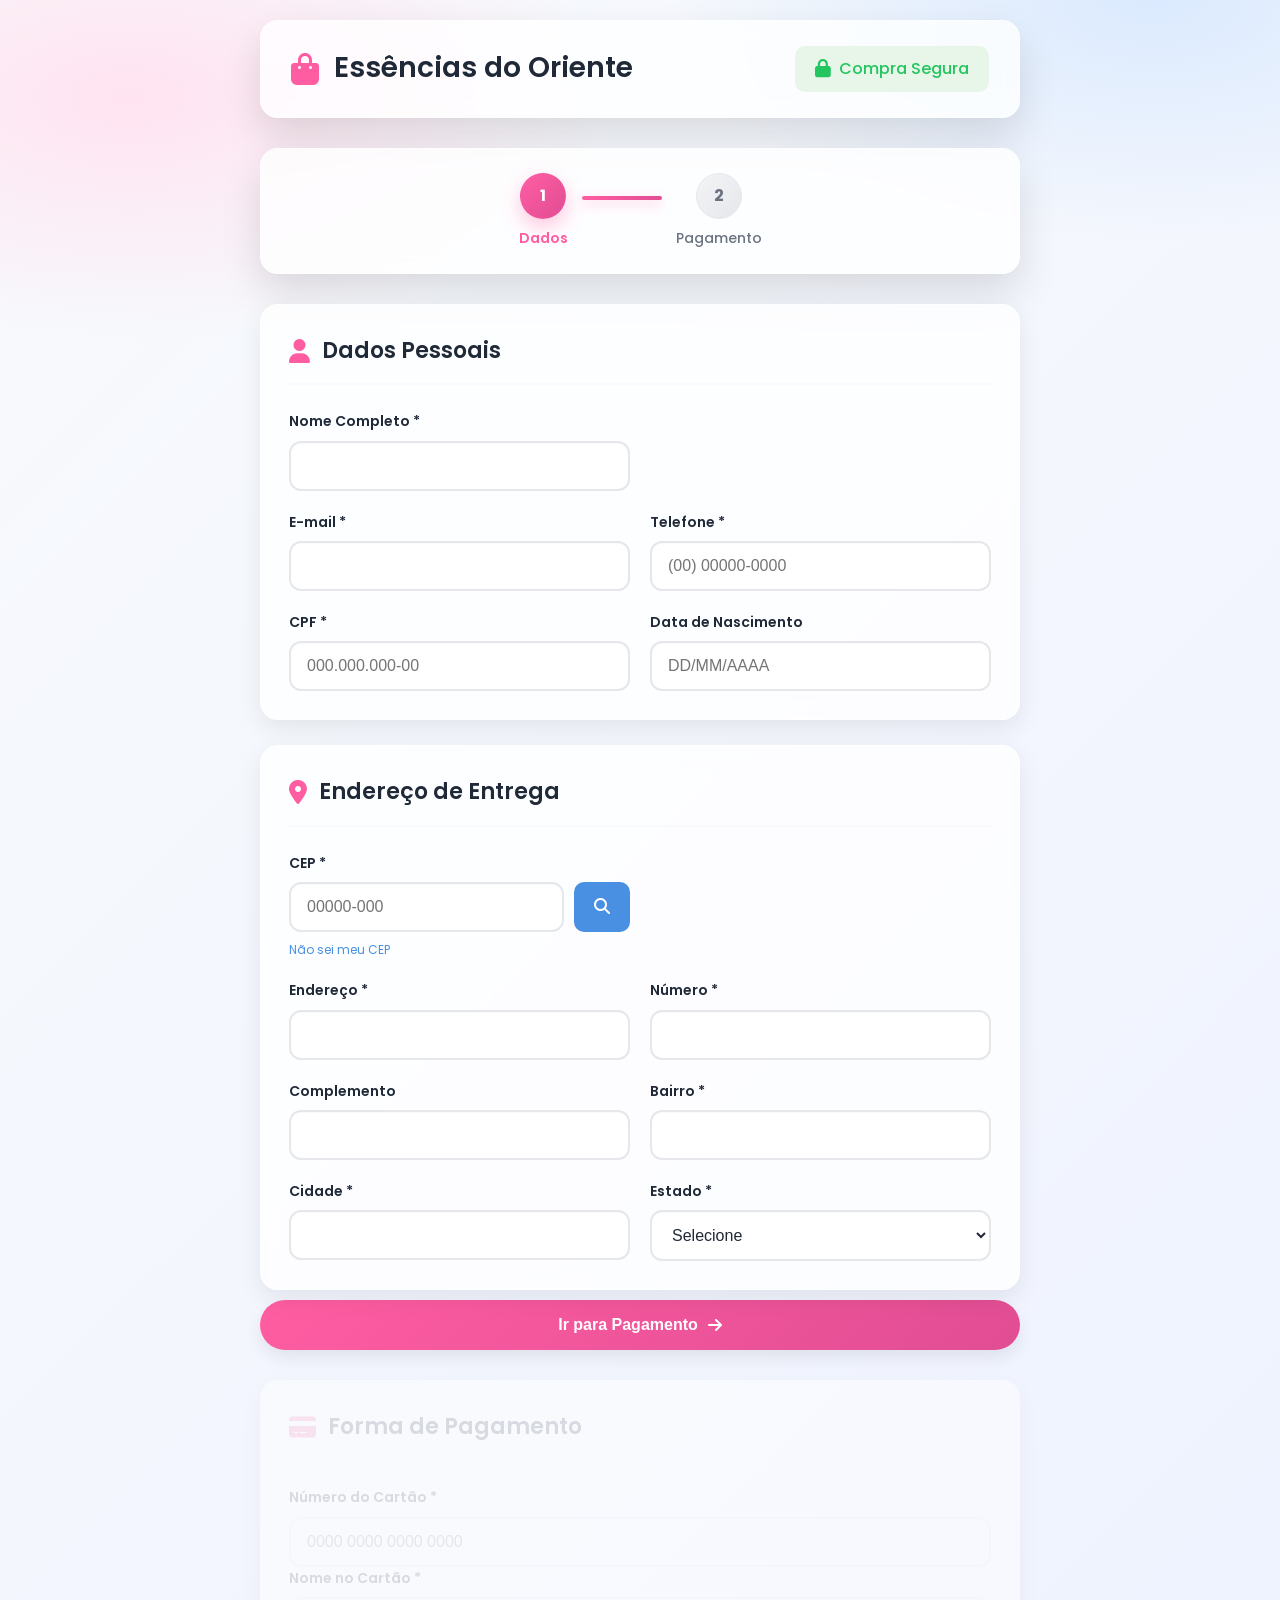
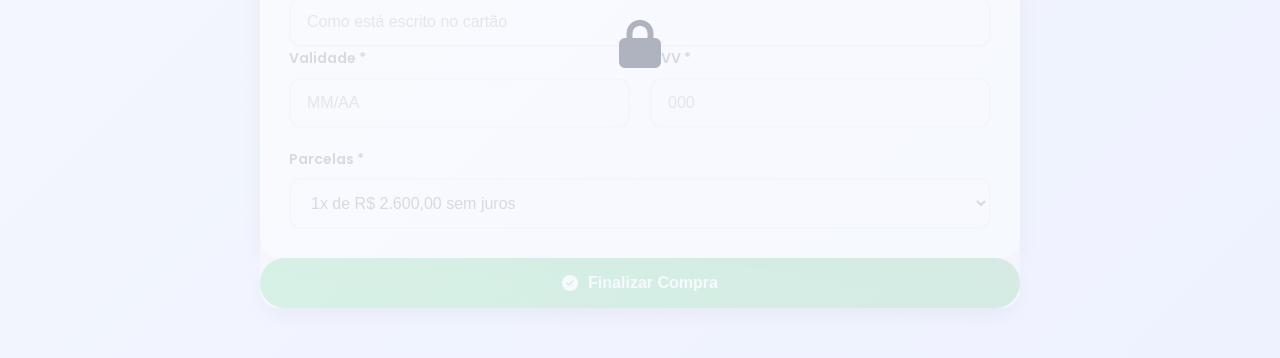
==== index.html @ c05ae168 "Add files via upload" ====
<!DOCTYPE html>
<html lang="pt-BR">
<head>
    <meta charset="UTF-8">
    <meta name="viewport" content="width=device-width, initial-scale=1.0, maximum-scale=1.0, user-scalable=no">
    <title>Checkout - Finalizar Pedido</title>
    <link rel="preconnect" href="https://fonts.googleapis.com">
    <link rel="preconnect" href="https://fonts.gstatic.com" crossorigin>
    <link href="https://fonts.googleapis.com/css2?family=Poppins:wght@400;500;600;700&display=swap" rel="stylesheet">
    <link rel="stylesheet" href="styles.css">
    <link rel="stylesheet" href="https://cdnjs.cloudflare.com/ajax/libs/font-awesome/6.4.0/css/all.min.css">
</head>
<body>
    <div class="container">
        <!-- Header -->
        <header class="checkout-header">
            <div class="logo">
                <i class="fas fa-shopping-bag"></i>
                <h1>Essências do Oriente</h1>
            </div>
            <div class="secure-badge">
                <i class="fas fa-lock"></i>
                <span>Compra Segura</span>
            </div>
        </header>

        <!-- Progress Steps -->
        <div class="progress-steps">
            <div class="step active" data-step="1">
                <div class="step-number">1</div>
                <span>Dados</span>
            </div>
            <div class="step-line"></div>
            <div class="step" data-step="2">
                <div class="step-number">2</div>
                <span>Pagamento</span>
            </div>
        </div>

        <!-- Main Content -->
        <div class="checkout-content-single">
            <!-- Step 1: Dados -->
            <div class="step-content" id="step-1">
                <section class="form-section">
                    <div class="section-header">
                        <i class="fas fa-user"></i>
                        <h2>Dados Pessoais</h2>
                    </div>
                    <form id="personalForm">
                        <div class="form-row">
                            <div class="form-group">
                                <label for="fullName">Nome Completo *</label>
                                <input type="text" id="fullName" name="fullName" required>
                                <span class="error-message"></span>
                            </div>
                        </div>
                        <div class="form-row">
                            <div class="form-group">
                                <label for="email">E-mail *</label>
                                <input type="email" id="email" name="email" required>
                                <span class="error-message"></span>
                            </div>
                            <div class="form-group">
                                <label for="phone">Telefone *</label>
                                <input type="tel" id="phone" name="phone" placeholder="(00) 00000-0000" required>
                                <span class="error-message"></span>
                            </div>
                        </div>
                        <div class="form-row">
                            <div class="form-group">
                                <label for="cpf">CPF *</label>
                                <input type="text" id="cpf" name="cpf" placeholder="000.000.000-00" required>
                                <span class="error-message"></span>
                            </div>
                            <div class="form-group">
                                <label for="birthdate">Data de Nascimento</label>
                                <input type="text" id="birthdate" name="birthdate" placeholder="DD/MM/AAAA" inputmode="numeric" maxlength="10" autocomplete="bday">
                            </div>
                        </div>
                    </form>
                </section>

                <section class="form-section">
                    <div class="section-header">
                        <i class="fas fa-map-marker-alt"></i>
                        <h2>Endereço de Entrega</h2>
                    </div>
                    <form id="addressForm">
                        <div class="form-row">
                            <div class="form-group cep-group">
                                <label for="cep">CEP *</label>
                                <div class="input-with-button">
                                    <input type="text" id="cep" name="cep" placeholder="00000-000" required>
                                    <button type="button" id="searchCep" class="btn-search-cep">
                                        <i class="fas fa-search"></i>
                                    </button>
                                </div>
                                <span class="error-message"></span>
                                <a href="https://buscacepinter.correios.com.br/app/endereco/index.php" target="_blank" class="link-small">Não sei meu CEP</a>
                            </div>
                        </div>
                        <div class="form-row">
                            <div class="form-group flex-3">
                                <label for="street">Endereço *</label>
                                <input type="text" id="street" name="street" required>
                                <span class="error-message"></span>
                            </div>
                            <div class="form-group flex-1">
                                <label for="number">Número *</label>
                                <input type="text" id="number" name="number" required>
                                <span class="error-message"></span>
                            </div>
                        </div>
                        <div class="form-row">
                            <div class="form-group">
                                <label for="complement">Complemento</label>
                                <input type="text" id="complement" name="complement">
                            </div>
                            <div class="form-group">
                                <label for="neighborhood">Bairro *</label>
                                <input type="text" id="neighborhood" name="neighborhood" required>
                                <span class="error-message"></span>
                            </div>
                        </div>
                        <div class="form-row">
                            <div class="form-group">
                                <label for="city">Cidade *</label>
                                <input type="text" id="city" name="city" required>
                                <span class="error-message"></span>
                            </div>
                            <div class="form-group">
                                <label for="state">Estado *</label>
                                <select id="state" name="state" required>
                                    <option value="">Selecione</option>
                                    <option value="AC">Acre</option>
                                    <option value="AL">Alagoas</option>
                                    <option value="AP">Amapá</option>
                                    <option value="AM">Amazonas</option>
                                    <option value="BA">Bahia</option>
                                    <option value="CE">Ceará</option>
                                    <option value="DF">Distrito Federal</option>
                                    <option value="ES">Espírito Santo</option>
                                    <option value="GO">Goiás</option>
                                    <option value="MA">Maranhão</option>
                                    <option value="MT">Mato Grosso</option>
                                    <option value="MS">Mato Grosso do Sul</option>
                                    <option value="MG">Minas Gerais</option>
                                    <option value="PA">Pará</option>
                                    <option value="PB">Paraíba</option>
                                    <option value="PR">Paraná</option>
                                    <option value="PE">Pernambuco</option>
                                    <option value="PI">Piauí</option>
                                    <option value="RJ">Rio de Janeiro</option>
                                    <option value="RN">Rio Grande do Norte</option>
                                    <option value="RS">Rio Grande do Sul</option>
                                    <option value="RO">Rondônia</option>
                                    <option value="RR">Roraima</option>
                                    <option value="SC">Santa Catarina</option>
                                    <option value="SP">São Paulo</option>
                                    <option value="SE">Sergipe</option>
                                    <option value="TO">Tocantins</option>
                                </select>
                                <span class="error-message"></span>
                            </div>
                        </div>
                    </form>
                </section>

                <button type="button" class="btn-next-step" data-next="2">
                    Ir para Pagamento
                    <i class="fas fa-arrow-right"></i>
                </button>
            </div>

            <!-- Step 2: Pagamento -->
            <div class="step-content locked" id="step-2">
                <section class="form-section">
                    <div class="section-header">
                        <i class="fas fa-credit-card"></i>
                        <h2>Forma de Pagamento</h2>
                    </div>
                    <div class="payment-content-single">
                        <form id="creditCardForm">
                            <div class="form-group">
                                <label for="cardNumber">Número do Cartão *</label>
                                <input type="text" id="cardNumber" name="cardNumber" placeholder="0000 0000 0000 0000" maxlength="19" required>
                                <span class="error-message"></span>
                            </div>
                            <div class="form-group">
                                <label for="cardName">Nome no Cartão *</label>
                                <input type="text" id="cardName" name="cardName" placeholder="Como está escrito no cartão" required>
                                <span class="error-message"></span>
                            </div>
                            <div class="form-row">
                                <div class="form-group">
                                    <label for="cardExpiry">Validade *</label>
                                    <input type="text" id="cardExpiry" name="cardExpiry" placeholder="MM/AA" maxlength="5" required>
                                    <span class="error-message"></span>
                                </div>
                                <div class="form-group">
                                    <label for="cardCvv">CVV *</label>
                                    <input type="text" id="cardCvv" name="cardCvv" placeholder="000" maxlength="4" required>
                                    <span class="error-message"></span>
                                </div>
                            </div>
                            <div class="form-group">
                                <label for="installments">Parcelas *</label>
                                <select id="installments" name="installments" required>
    <option value="1">1x de R$ 2.600,00 sem juros</option>
    <option value="2">2x de R$ 1.300,00 sem juros</option>
    <option value="3">3x de R$ 866,66 sem juros</option>
    <option value="4">4x de R$ 650,00 sem juros</option>
    <option value="5">5x de R$ 520,00 sem juros</option>
</select>



                            </div>
                        </form>
                    </div>
                </section>

                <button type="button" id="finishOrder" class="btn-finish-order">
                    <i class="fas fa-check-circle"></i>
                    Finalizar Compra
                </button>
        </div>
    </div>

    <!-- Modal -->
    <div id="successModal" class="modal">
        <div class="modal-content">
            <div class="modal-icon" id="modalIcon">
                <i class="fas fa-check-circle" id="modalIconElement"></i>
            </div>
            <h2 id="modalTitle">Pedido Realizado com Sucesso!</h2>
            <p id="modalMessage">Seu pedido foi confirmado e em breve você receberá um e-mail com os detalhes.</p>
            <div class="order-number" id="orderNumberWrapper">
                <span id="orderNumberTitle">N&uacute;mero do pedido:</span> <strong>#<span id="orderNumber"></span></strong>
            </div>
            <button class="btn-close-modal" onclick="closeModal()">Fechar</button>
        </div>
    </div>
    

    <script src="script.js"></script>
</body>
</html>
---- styles.css ----
/* Reset and Base Styles */
* {
    margin: 0;
    padding: 0;
    box-sizing: border-box;
}

:root {
    --primary-color: #FF5DA2;
    --primary-dark: #E14D93;
    --secondary-color: #4A90E2;
    --success-color: #22C55E;
    --error-color: #EF4444;
    --warning-color: #F59E0B;
    --text-primary: #1F2937;
    --text-secondary: #6B7280;
    --border-color: #E5E7EB;
    --bg-light: #F8FAFC;
    --bg-white: rgba(255, 255, 255, 0.8);
    --shadow-sm: 0 2px 6px rgba(0, 0, 0, 0.06);
    --shadow-md: 0 8px 24px rgba(0, 0, 0, 0.08);
    --shadow-lg: 0 18px 40px rgba(0, 0, 0, 0.12);
    --radius-sm: 10px;
    --radius-md: 14px;
    --radius-lg: 18px;
}

body {
    font-family: 'Poppins', 'Segoe UI', Tahoma, Geneva, Verdana, sans-serif;
    background: radial-gradient(1200px 600px at 10% 5%, #ffe3f0 0%, transparent 40%),
                radial-gradient(1200px 600px at 90% 0%, #dbeafe 0%, transparent 40%),
                linear-gradient(135deg, #f8fafc 0%, #eef2ff 100%);
    color: var(--text-primary);
    line-height: 1.6;
    min-height: 100vh;
    padding: 20px 0;
}

html, body {
    -webkit-text-size-adjust: 100%;
}

.container {
    max-width: 800px;
    margin: 0 auto;
    padding: 0 20px;
}

/* Header */
.checkout-header {
    background: var(--bg-white);
    padding: 25px 30px;
    border-radius: var(--radius-lg);
    box-shadow: var(--shadow-lg);
    display: flex;
    justify-content: space-between;
    align-items: center;
    margin-bottom: 30px;
    backdrop-filter: saturate(180%) blur(10px);
    -webkit-backdrop-filter: saturate(180%) blur(10px);
    border: 1px solid rgba(255, 255, 255, 0.6);
}

.logo {
    display: flex;
    align-items: center;
    gap: 15px;
}

.logo i {
    font-size: 32px;
    color: var(--primary-color);
}

.logo h1 {
    font-size: 28px;
    color: var(--text-primary);
    font-weight: 600;
}

.secure-badge {
    display: flex;
    align-items: center;
    gap: 8px;
    background: #E8F5E9;
    padding: 10px 20px;
    border-radius: var(--radius-sm);
    color: var(--success-color);
    font-weight: 500;
}

.secure-badge i {
    font-size: 18px;
}

/* Progress Steps */
.progress-steps {
    display: flex;
    justify-content: center;
    align-items: center;
    background: var(--bg-white);
    padding: 24px;
    border-radius: var(--radius-lg);
    box-shadow: var(--shadow-lg);
    margin-bottom: 30px;
    gap: 14px;
    backdrop-filter: blur(8px);
    border: 1px solid rgba(255,255,255,0.6);
}

.step {
    display: flex;
    flex-direction: column;
    align-items: center;
    gap: 8px;
}

.step-number {
    width: 46px;
    height: 46px;
    border-radius: 999px;
    background: linear-gradient(135deg, #f3f4f6, #e5e7eb);
    color: var(--text-secondary);
    display: flex;
    align-items: center;
    justify-content: center;
    font-weight: 700;
    font-size: 16px;
    transition: all 0.3s ease;
    border: 1px solid #e5e7eb;
}

.step.active .step-number {
    background: linear-gradient(135deg, var(--primary-color), var(--primary-dark));
    color: #fff;
    box-shadow: 0 8px 20px rgba(255, 93, 162, 0.35);
    border-color: transparent;
}

.step span {
    font-size: 14px;
    color: var(--text-secondary);
    font-weight: 500;
}

.step.active span {
    color: var(--primary-color);
    font-weight: 600;
}

.step-line {
    width: 80px;
    height: 4px;
    background: var(--border-color);
    margin-bottom: 25px;
    border-radius: 999px;
    position: relative;
    overflow: hidden;
}

/* colorir a linha quando o passo anterior está ativo */
.step.active + .step-line,
.step.active + .step-line + .step.active + .step-line {
    background: linear-gradient(90deg, var(--primary-color), var(--primary-dark));
    box-shadow: 0 4px 12px rgba(255, 93, 162, 0.35);
}

/* Main Content Layout */
.checkout-content-single {
    max-width: 100%;
}

/* Step Content */
.step-content {
    display: block;
    margin-bottom: 30px;
}

.step-content.locked {
    opacity: 0.5;
    pointer-events: none;
    position: relative;
}

.step-content.locked::before {
    content: '';
    position: absolute;
    top: 0;
    left: 0;
    right: 0;
    bottom: 0;
    background: rgba(255, 255, 255, 0.7);
    z-index: 10;
    border-radius: var(--radius-lg);
}

.step-content.locked::after {
    content: '\f023';
    font-family: 'Font Awesome 6 Free';
    font-weight: 900;
    position: absolute;
    top: 50%;
    left: 50%;
    transform: translate(-50%, -50%);
    font-size: 48px;
    color: var(--text-secondary);
    z-index: 11;
}


.form-section {
    background: var(--bg-white);
    padding: 28px;
    border-radius: var(--radius-lg);
    box-shadow: var(--shadow-md);
    margin-bottom: 25px;
    backdrop-filter: blur(8px) saturate(120%);
    -webkit-backdrop-filter: blur(8px) saturate(120%);
    border: 1px solid rgba(255, 255, 255, 0.6);
}

.form-section:last-of-type {
    margin-bottom: 0;
}

.section-header {
    display: flex;
    align-items: center;
    gap: 12px;
    margin-bottom: 25px;
    padding-bottom: 15px;
    border-bottom: 2px solid var(--bg-light);
}

.section-header i {
    font-size: 24px;
    color: var(--primary-color);
}

.section-header h2 {
    font-size: 22px;
    color: var(--text-primary);
    font-weight: 600;
}

/* Form Styles */
.form-row {
    display: grid;
    grid-template-columns: 1fr 1fr;
    gap: 20px;
    margin-bottom: 20px;
}

.form-row:last-child {
    margin-bottom: 0;
}

.form-group {
    display: flex;
    flex-direction: column;
    gap: 8px;
}

.form-group.flex-3 {
    grid-column: span 1;
}

.form-group.flex-1 {
    grid-column: span 1;
}

.form-group label {
    font-size: 14px;
    font-weight: 600;
    color: var(--text-primary);
}

.form-group input,
.form-group select {
    padding: 14px 16px;
    border: 2px solid var(--border-color);
    border-radius: 12px;
    font-size: 16px; /* prevent iOS zoom */
    transition: all 0.2s ease;
    background: #ffffff;
    color: var(--text-primary);
    box-shadow: inset 0 1px 0 rgba(0,0,0,0.02);
}

.form-group input:focus,
.form-group select:focus {
    outline: none;
    border-color: var(--primary-color);
    box-shadow: 0 0 0 4px rgba(255, 93, 162, 0.18);
    transform: translateY(-1px);
}

.form-group input.error,
.form-group select.error {
    border-color: var(--error-color);
}

.error-message {
    font-size: 13px;
    color: var(--error-color);
    display: none;
}

.form-group input.error ~ .error-message,
.form-group select.error ~ .error-message {
    display: block;
}

.input-with-button {
    display: flex;
    gap: 10px;
}

.input-with-button input {
    flex: 1;
}

.btn-search-cep {
    padding: 12px 20px;
    background: var(--secondary-color);
    color: white;
    border: none;
    border-radius: var(--radius-sm);
    cursor: pointer;
    transition: all 0.3s ease;
    font-size: 16px;
}

.btn-search-cep:hover {
    background: #3A7BC8;
    transform: translateY(-2px);
}

.link-small {
    font-size: 12px;
    color: var(--secondary-color);
    text-decoration: none;
}

.link-small:hover {
    text-decoration: underline;
}


/* Payment Content */
.payment-content-single {
    display: block;
}

/* Confirmation Summary */
.confirmation-summary {
    display: flex;
    flex-direction: column;
    gap: 25px;
}

.summary-section {
    padding: 20px;
    background: var(--bg-light);
    border-radius: var(--radius-md);
    border-left: 4px solid var(--primary-color);
}

.summary-section h3 {
    font-size: 18px;
    color: var(--text-primary);
    margin-bottom: 15px;
    display: flex;
    align-items: center;
    gap: 10px;
}

.summary-section h3 i {
    color: var(--primary-color);
}

.summary-section p {
    margin: 8px 0;
    color: var(--text-secondary);
    line-height: 1.6;
}

.summary-section strong {
    color: var(--text-primary);
    margin-right: 5px;
}



/* Step Buttons */
.btn-next-step,
.btn-prev-step,
.btn-finish-order {
    padding: 16px 28px;
    border: none;
    border-radius: 999px;
    font-size: 16px;
    font-weight: 700;
    cursor: pointer;
    transition: all 0.25s ease;
    display: inline-flex;
    align-items: center;
    justify-content: center;
    gap: 10px;
    box-shadow: 0 8px 18px rgba(0,0,0,0.08);
}

.btn-next-step {
    background: linear-gradient(135deg, var(--primary-color), var(--primary-dark));
    color: white;
    width: 100%;
    margin-top: 10px;
}

.btn-next-step:hover {
    transform: translateY(-3px);
    box-shadow: var(--shadow-lg);
}

.btn-prev-step {
    background: var(--bg-light);
    color: var(--text-primary);
    border: 2px solid var(--border-color);
}

.btn-prev-step:hover {
    background: var(--border-color);
}

.btn-finish-order {
    background: linear-gradient(135deg, var(--success-color), #16A34A);
    color: white;
    width: 100%;
}

.btn-finish-order:hover {
    transform: translateY(-3px);
    box-shadow: var(--shadow-lg);
}

/* disabled state */
.btn-next-step:disabled,
.btn-finish-order:disabled {
    opacity: 0.6;
    cursor: not-allowed;
    transform: none;
}

.step-buttons {
    display: flex;
    gap: 15px;
    margin-top: 30px;
}

.step-buttons .btn-prev-step {
    flex: 0 0 auto;
    min-width: 150px;
}

.step-buttons .btn-next-step {
    flex: 1;
    margin-top: 0;
}


/* Modal */
.modal {
    display: none;
    position: fixed;
    top: 0;
    left: 0;
    width: 100%;
    height: 100%;
    background: rgba(0, 0, 0, 0.6);
    z-index: 1000;
    align-items: center;
    justify-content: center;
}

.modal.active {
    display: flex;
}

.modal-content {
    background: var(--bg-white);
    padding: 50px;
    border-radius: var(--radius-lg);
    box-shadow: var(--shadow-lg);
    text-align: center;
    max-width: 500px;
    animation: modalSlideIn 0.3s ease;
}

@keyframes modalSlideIn {
    from {
        transform: translateY(-50px);
        opacity: 0;
    }
    to {
        transform: translateY(0);
        opacity: 1;
    }
}

.modal-icon {
    font-size: 80px;
    color: var(--success-color);
    margin-bottom: 20px;
}

.modal-content h2 {
    font-size: 28px;
    margin-bottom: 15px;
    color: var(--text-primary);
}

.modal-content p {
    color: var(--text-secondary);
    margin-bottom: 25px;
    font-size: 16px;
}

.order-number {
    background: var(--bg-light);
    padding: 15px;
    border-radius: var(--radius-sm);
    margin-bottom: 25px;
    font-size: 16px;
}

.order-number strong {
    color: var(--primary-color);
    font-size: 20px;
}

.btn-close-modal {
    padding: 15px 40px;
    background: var(--primary-color);
    color: white;
    border: none;
    border-radius: var(--radius-md);
    font-size: 16px;
    font-weight: 600;
    cursor: pointer;
    transition: all 0.3s ease;
}

.btn-close-modal:hover {
    background: var(--primary-dark);
    transform: translateY(-2px);
}

/* Responsive Design */
@media (max-width: 992px) {
    .progress-steps {
        padding: 20px;
    }

    .step span {
        font-size: 12px;
    }

    .step-line {
        width: 50px;
    }
}

@media (max-width: 768px) {
    .checkout-header {
        flex-direction: column;
        gap: 15px;
        text-align: center;
    }

    .logo h1 {
        font-size: 24px;
    }

    .progress-steps {
        overflow-x: auto;
    }

    .form-row {
        grid-template-columns: 1fr;
    }

    .step-buttons {
        flex-direction: column;
    }

    .step-buttons .btn-prev-step {
        min-width: 100%;
        order: 2;
    }

    .step-buttons .btn-next-step,
    .step-buttons .btn-finish-order {
        order: 1;
    }
}

@media (max-width: 480px) {
    body {
        padding: 10px 0;
    }

    .container {
        padding: 0 10px;
    }

    .form-section {
        padding: 20px;
    }

    .modal-content {
        padding: 30px 20px;
        margin: 20px;
    }

    .btn-next-step,
    .btn-prev-step,
    .btn-finish-order {
        font-size: 15px;
        padding: 15px 20px;
    }
}
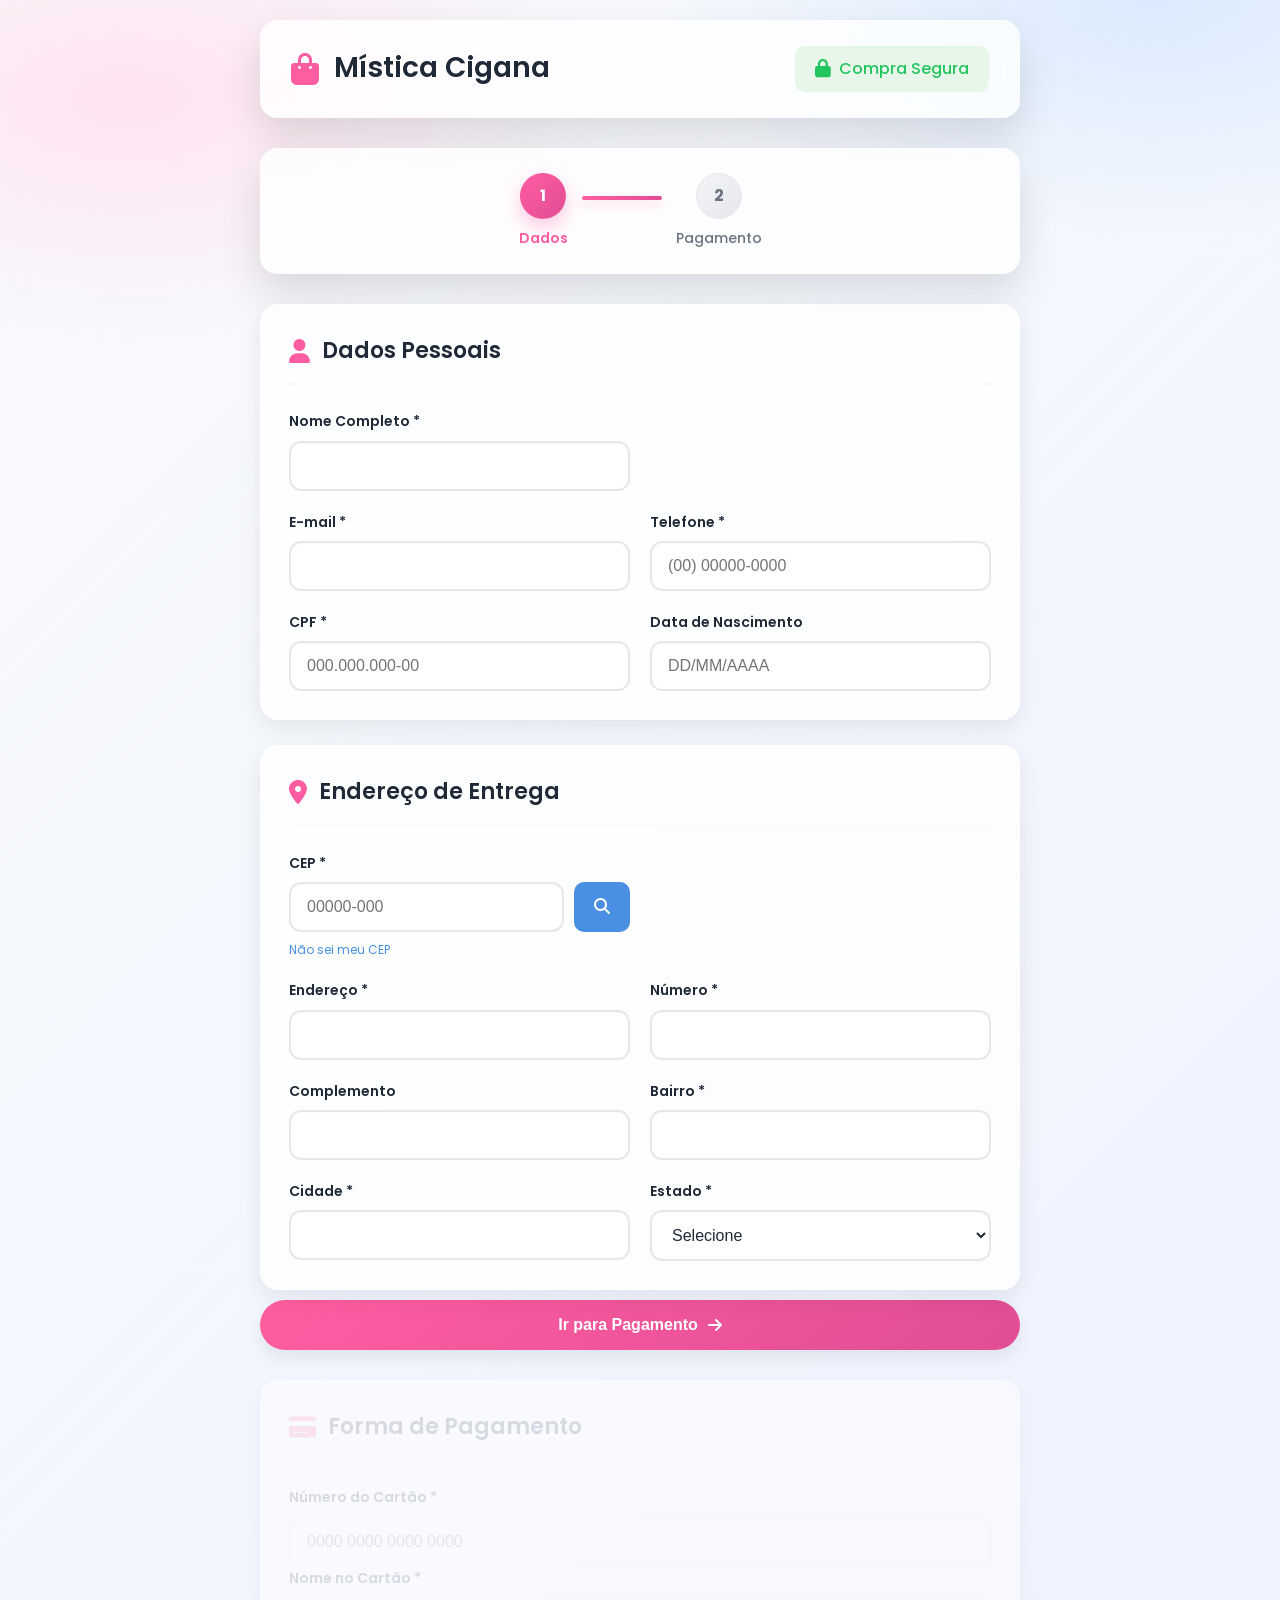
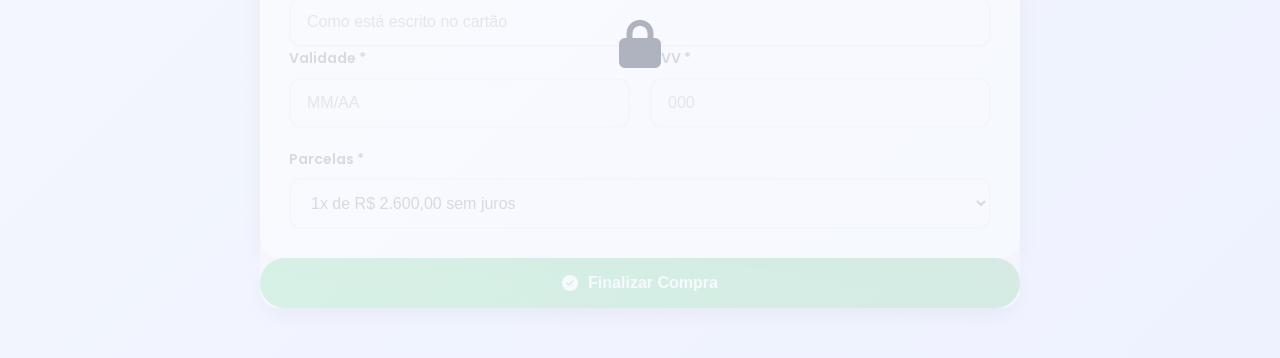
==== commit 38a00897: "Change header title from 'Essências do Oriente' to 'Mística Cigana'" ====
--- a/index.html
+++ b/index.html
@@ -16,7 +16,7 @@
         <header class="checkout-header">
             <div class="logo">
                 <i class="fas fa-shopping-bag"></i>
-                <h1>Essências do Oriente</h1>
+                <h1>Mística Cigana</h1>
             </div>
             <div class="secure-badge">
                 <i class="fas fa-lock"></i>
@@ -245,4 +245,4 @@
 
     <script src="script.js"></script>
 </body>
-</html>+</html>
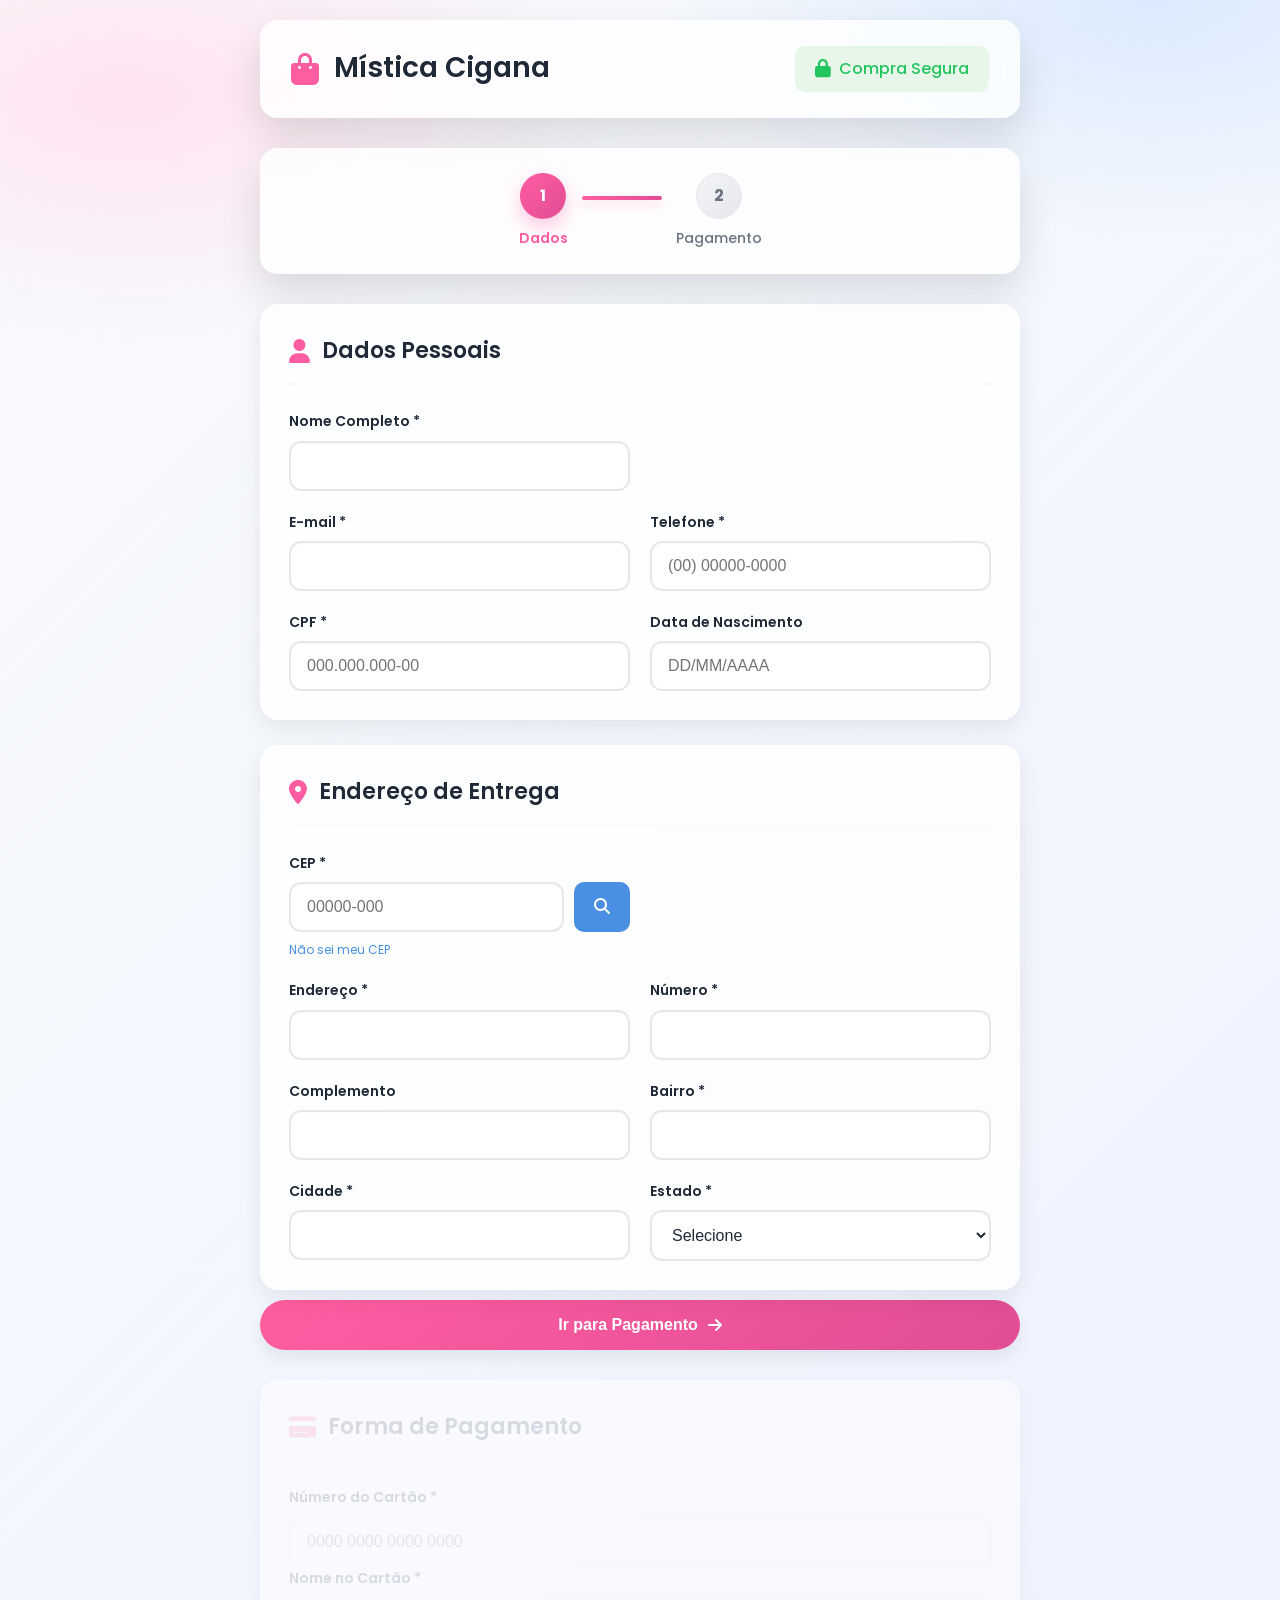
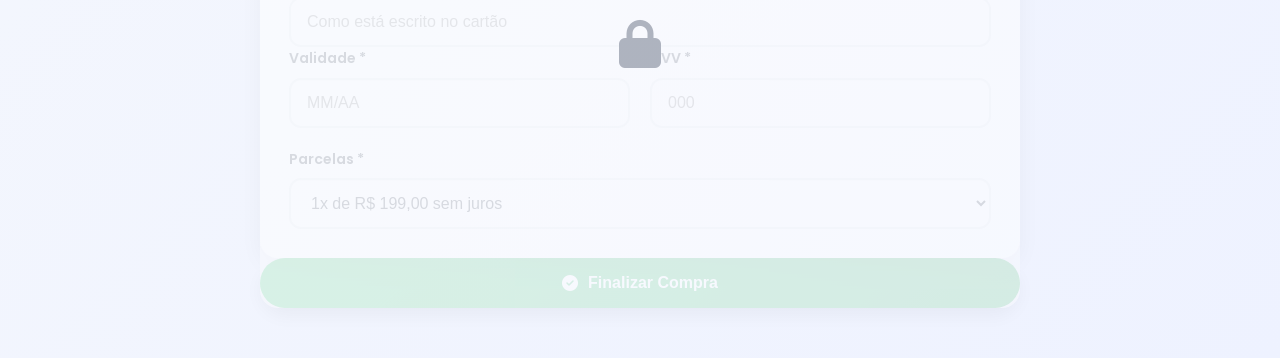
==== commit 98abe93a: "Rename index199.html to index.html" ====
--- a/index.html
+++ b/index.html
@@ -206,11 +206,9 @@
                             <div class="form-group">
                                 <label for="installments">Parcelas *</label>
                                 <select id="installments" name="installments" required>
-    <option value="1">1x de R$ 2.600,00 sem juros</option>
-    <option value="2">2x de R$ 1.300,00 sem juros</option>
-    <option value="3">3x de R$ 866,66 sem juros</option>
-    <option value="4">4x de R$ 650,00 sem juros</option>
-    <option value="5">5x de R$ 520,00 sem juros</option>
+    <option value="1">1x de R$ 199,00 sem juros</option>
+    <option value="2">2x de R$ 99,5 sem juros</option>
+    <option value="3">3x de R$ 66,33 sem juros</option>
 </select>
 
 
